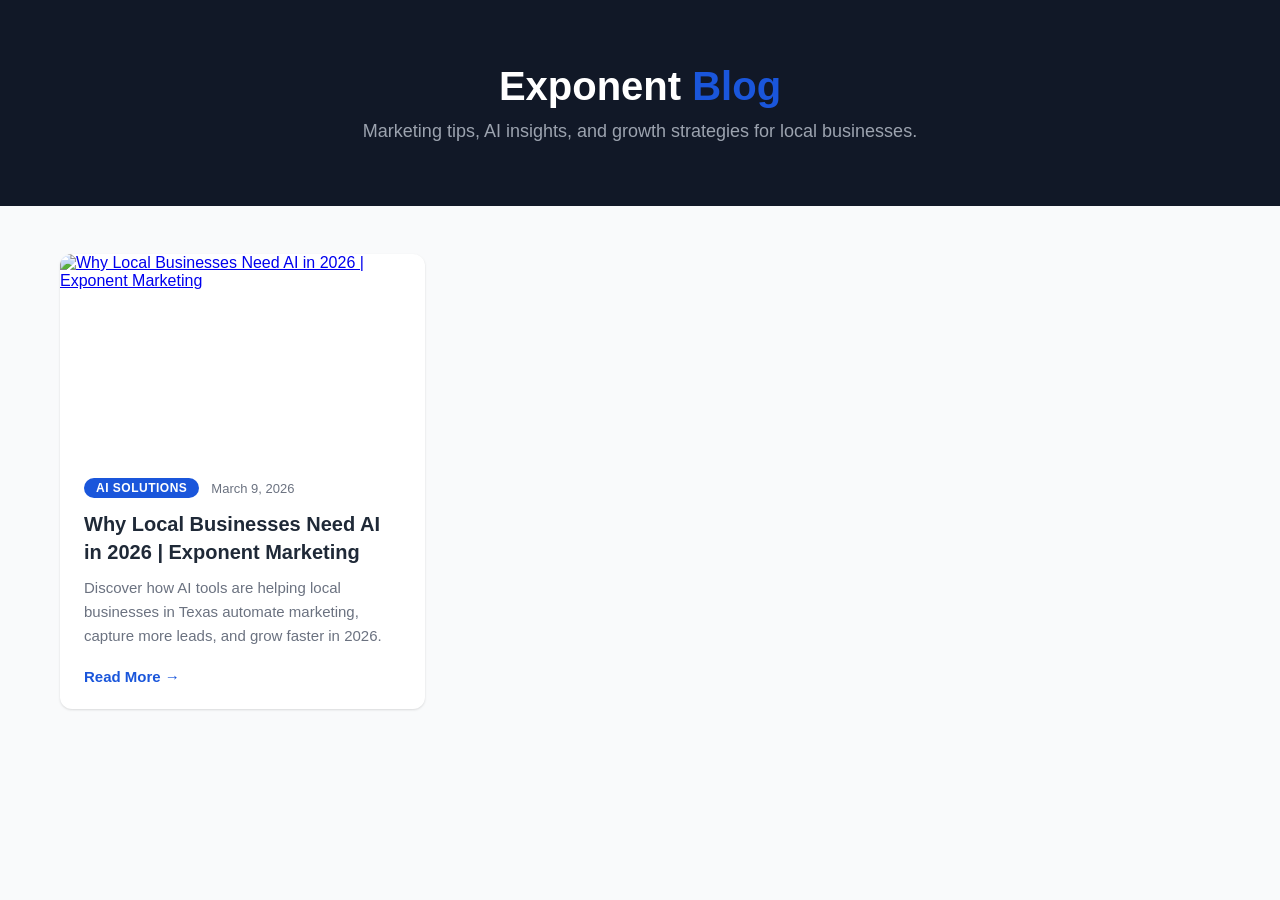
==== blog/index.html @ 5755b31e "Initial setup: automated blog system - Blog listing page (index.html) with card grid, pagination, lo" ====
<!DOCTYPE html>
<html lang="en">
<head>
  <meta charset="UTF-8">
  <meta name="viewport" content="width=device-width, initial-scale=1.0">
  <title>Blog — Exponent Marketing & AI</title>
  <meta name="description" content="Marketing tips, AI insights, and growth strategies for local businesses from Exponent Marketing & AI.">
  <meta property="og:title" content="Blog — Exponent Marketing & AI">
  <meta property="og:description" content="Marketing tips, AI insights, and growth strategies for local businesses.">
  <meta property="og:type" content="website">
  <meta property="og:url" content="https://exponentmarketing.com/blog/">
  <link rel="canonical" href="https://exponentmarketing.com/blog/">
  <style>
    :root {
      --accent: #1a56db;
      --accent-hover: #1447b8;
      --text: #1f2937;
      --text-light: #6b7280;
      --bg: #f9fafb;
      --card-bg: #ffffff;
      --radius: 12px;
    }

    *, *::before, *::after { box-sizing: border-box; margin: 0; padding: 0; }

    body {
      font-family: -apple-system, BlinkMacSystemFont, 'Segoe UI', Roboto, 'Helvetica Neue', Arial, sans-serif;
      color: var(--text);
      background: var(--bg);
      min-height: 100vh;
    }

    /* Header */
    .blog-header {
      background: #111827;
      color: #fff;
      padding: 64px 20px;
      text-align: center;
    }

    .blog-header h1 {
      font-size: 40px;
      font-weight: 800;
      margin-bottom: 12px;
    }

    .blog-header h1 span {
      color: var(--accent);
    }

    .blog-header p {
      font-size: 18px;
      color: #9ca3af;
      max-width: 560px;
      margin: 0 auto;
    }

    /* Grid */
    .blog-container {
      max-width: 1200px;
      margin: 0 auto;
      padding: 48px 20px 80px;
    }

    .blog-grid {
      display: grid;
      grid-template-columns: repeat(3, 1fr);
      gap: 32px;
    }

    /* Card */
    .blog-card {
      background: var(--card-bg);
      border-radius: var(--radius);
      overflow: hidden;
      box-shadow: 0 1px 3px rgba(0,0,0,0.08), 0 1px 2px rgba(0,0,0,0.06);
      transition: transform 0.2s, box-shadow 0.2s;
      display: flex;
      flex-direction: column;
    }

    .blog-card:hover {
      transform: translateY(-4px);
      box-shadow: 0 12px 24px rgba(0,0,0,0.1);
    }

    .blog-card img {
      width: 100%;
      height: 200px;
      object-fit: cover;
      display: block;
    }

    .blog-card-body {
      padding: 24px;
      display: flex;
      flex-direction: column;
      flex: 1;
    }

    .blog-card-meta {
      display: flex;
      align-items: center;
      gap: 12px;
      margin-bottom: 12px;
    }

    .category-pill {
      background: var(--accent);
      color: #fff;
      padding: 3px 12px;
      border-radius: 20px;
      font-size: 12px;
      font-weight: 600;
      text-transform: uppercase;
      letter-spacing: 0.5px;
    }

    .card-date {
      font-size: 13px;
      color: var(--text-light);
    }

    .blog-card h2 {
      font-size: 20px;
      line-height: 1.4;
      margin-bottom: 10px;
    }

    .blog-card h2 a {
      color: var(--text);
      text-decoration: none;
    }

    .blog-card h2 a:hover {
      color: var(--accent);
    }

    .blog-card-excerpt {
      font-size: 15px;
      color: var(--text-light);
      line-height: 1.6;
      margin-bottom: 20px;
      flex: 1;
    }

    .read-more {
      color: var(--accent);
      font-weight: 600;
      text-decoration: none;
      font-size: 15px;
    }

    .read-more:hover {
      text-decoration: underline;
    }

    /* Pagination */
    .pagination {
      display: flex;
      justify-content: center;
      gap: 8px;
      margin-top: 48px;
    }

    .pagination button {
      padding: 10px 18px;
      border: 1px solid #d1d5db;
      background: var(--card-bg);
      border-radius: 8px;
      font-size: 15px;
      cursor: pointer;
      color: var(--text);
      transition: all 0.15s;
    }

    .pagination button:hover {
      border-color: var(--accent);
      color: var(--accent);
    }

    .pagination button.active {
      background: var(--accent);
      color: #fff;
      border-color: var(--accent);
    }

    .pagination button:disabled {
      opacity: 0.4;
      cursor: not-allowed;
    }

    /* States */
    .loading-state,
    .empty-state {
      text-align: center;
      padding: 80px 20px;
      color: var(--text-light);
    }

    .loading-state p,
    .empty-state p {
      font-size: 18px;
    }

    .empty-state h2 {
      font-size: 24px;
      color: var(--text);
      margin-bottom: 8px;
    }

    /* Responsive */
    @media (max-width: 900px) {
      .blog-grid { grid-template-columns: repeat(2, 1fr); }
    }

    @media (max-width: 600px) {
      .blog-header { padding: 48px 20px; }
      .blog-header h1 { font-size: 30px; }
      .blog-header p { font-size: 16px; }
      .blog-grid { grid-template-columns: 1fr; gap: 24px; }
      .blog-container { padding: 32px 16px 60px; }
    }
  </style>
</head>
<body>

  <header class="blog-header">
    <h1>Exponent <span>Blog</span></h1>
    <p>Marketing tips, AI insights, and growth strategies for local businesses.</p>
  </header>

  <main class="blog-container">
    <div id="loading" class="loading-state">
      <p>Loading posts...</p>
    </div>
    <div id="empty" class="empty-state" style="display:none;">
      <h2>No posts yet</h2>
      <p>Check back soon — new content is on the way.</p>
    </div>
    <div id="grid" class="blog-grid" style="display:none;"></div>
    <div id="pagination" class="pagination" style="display:none;"></div>
  </main>

  <script>
    (function () {
      var POSTS_PER_PAGE = 12;
      var currentPage = 1;
      var posts = [];

      var grid = document.getElementById('grid');
      var loading = document.getElementById('loading');
      var empty = document.getElementById('empty');
      var pagination = document.getElementById('pagination');

      function formatDate(dateStr) {
        if (!dateStr) return '';
        var d = new Date(dateStr + 'T00:00:00');
        return d.toLocaleDateString('en-US', { year: 'numeric', month: 'long', day: 'numeric' });
      }

      function truncate(str, len) {
        if (!str) return '';
        return str.length > len ? str.substring(0, len) + '...' : str;
      }

      function renderPage(page) {
        currentPage = page;
        var start = (page - 1) * POSTS_PER_PAGE;
        var pagePosts = posts.slice(start, start + POSTS_PER_PAGE);

        grid.innerHTML = pagePosts.map(function (post) {
          return '<article class="blog-card">' +
            '<a href="' + post.url + '"><img src="' + post.image + '" alt="' + post.title.replace(/"/g, '&quot;') + '" loading="lazy"></a>' +
            '<div class="blog-card-body">' +
              '<div class="blog-card-meta">' +
                (post.category ? '<span class="category-pill">' + post.category + '</span>' : '') +
                '<span class="card-date">' + formatDate(post.date) + '</span>' +
              '</div>' +
              '<h2><a href="' + post.url + '">' + post.title + '</a></h2>' +
              '<p class="blog-card-excerpt">' + truncate(post.description, 140) + '</p>' +
              '<a href="' + post.url + '" class="read-more">Read More &rarr;</a>' +
            '</div>' +
          '</article>';
        }).join('');

        renderPagination();
      }

      function renderPagination() {
        var totalPages = Math.ceil(posts.length / POSTS_PER_PAGE);
        if (totalPages <= 1) {
          pagination.style.display = 'none';
          return;
        }
        pagination.style.display = 'flex';
        var html = '<button ' + (currentPage === 1 ? 'disabled' : '') + ' onclick="blogNav(' + (currentPage - 1) + ')">&larr; Prev</button>';
        for (var i = 1; i <= totalPages; i++) {
          html += '<button class="' + (i === currentPage ? 'active' : '') + '" onclick="blogNav(' + i + ')">' + i + '</button>';
        }
        html += '<button ' + (currentPage === totalPages ? 'disabled' : '') + ' onclick="blogNav(' + (currentPage + 1) + ')">Next &rarr;</button>';
        pagination.innerHTML = html;
      }

      window.blogNav = function (page) {
        renderPage(page);
        window.scrollTo({ top: 0, behavior: 'smooth' });
      };

      fetch('posts.json')
        .then(function (r) { return r.json(); })
        .then(function (data) {
          posts = data;
          loading.style.display = 'none';
          if (posts.length === 0) {
            empty.style.display = 'block';
          } else {
            grid.style.display = 'grid';
            renderPage(1);
          }
        })
        .catch(function () {
          loading.style.display = 'none';
          empty.style.display = 'block';
        });
    })();
  </script>

</body>
</html>
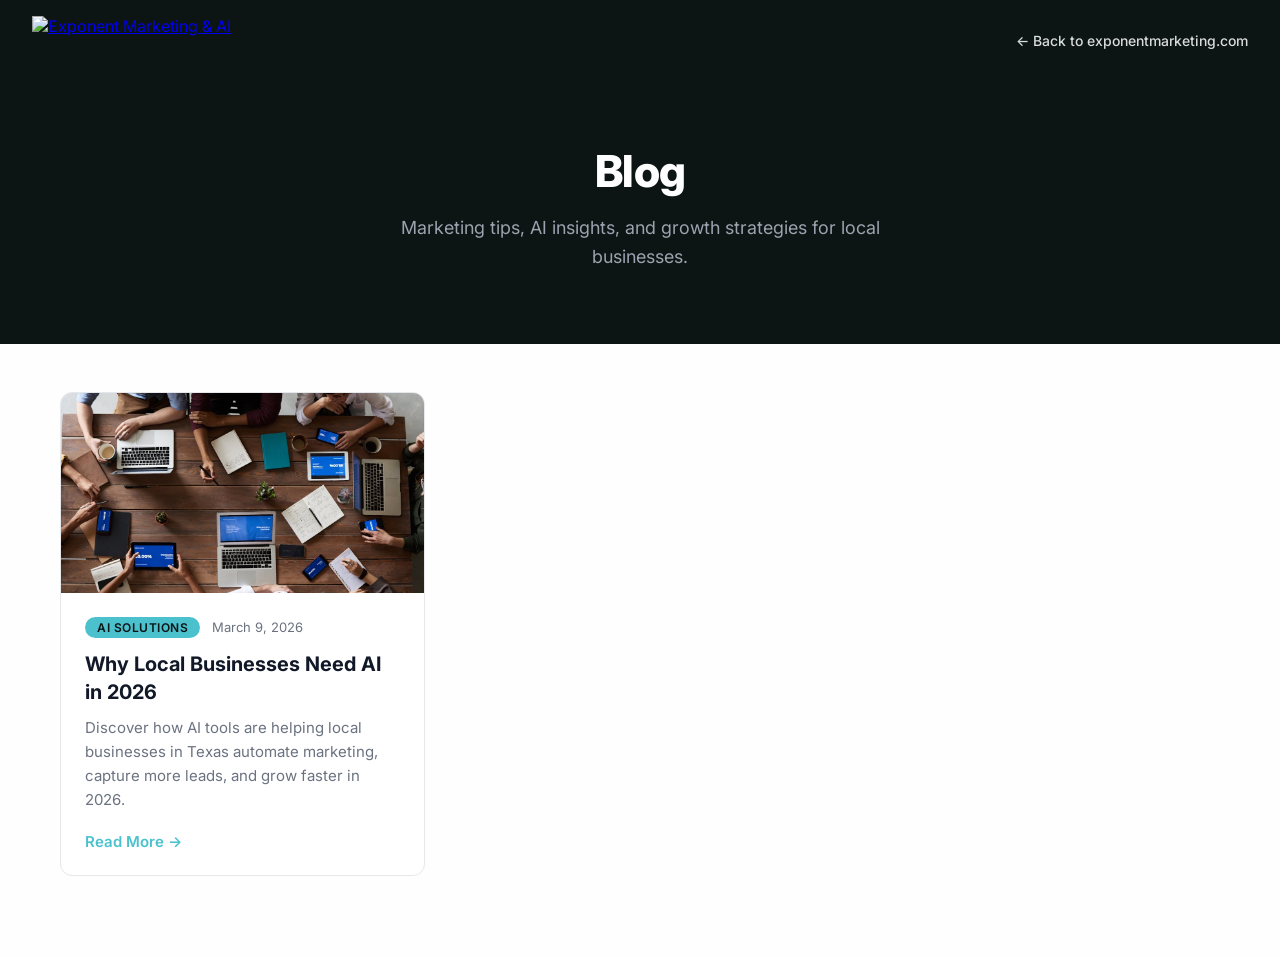
==== commit 02a945e2: "Rebrand blog to match Exponent brand guidelines - Replace #1a56db accent with #4cc1ce teal throughou" ====
--- a/blog/index.html
+++ b/blog/index.html
@@ -10,13 +10,17 @@
   <meta property="og:type" content="website">
   <meta property="og:url" content="https://exponentmarketing.com/blog/">
   <link rel="canonical" href="https://exponentmarketing.com/blog/">
+  <link rel="preconnect" href="https://fonts.googleapis.com">
+  <link rel="preconnect" href="https://fonts.gstatic.com" crossorigin>
+  <link href="https://fonts.googleapis.com/css2?family=Inter:wght@400;500;600;700;800&display=swap" rel="stylesheet">
   <style>
     :root {
-      --accent: #1a56db;
-      --accent-hover: #1447b8;
-      --text: #1f2937;
+      --accent: #4cc1ce;
+      --accent-hover: #3aabb8;
+      --text: #111827;
       --text-light: #6b7280;
-      --bg: #f9fafb;
+      --bg: #fefefe;
+      --bg-dark: #0c1414;
       --card-bg: #ffffff;
       --radius: 12px;
     }
@@ -24,35 +28,61 @@
     *, *::before, *::after { box-sizing: border-box; margin: 0; padding: 0; }
 
     body {
-      font-family: -apple-system, BlinkMacSystemFont, 'Segoe UI', Roboto, 'Helvetica Neue', Arial, sans-serif;
+      font-family: 'Inter', -apple-system, BlinkMacSystemFont, 'Segoe UI', sans-serif;
       color: var(--text);
       background: var(--bg);
       min-height: 100vh;
     }
 
-    /* Header */
-    .blog-header {
-      background: #111827;
-      color: #fff;
-      padding: 64px 20px;
+    /* Nav */
+    .blog-nav {
+      background: var(--bg-dark);
+      padding: 16px 32px;
+      display: flex;
+      align-items: center;
+      justify-content: space-between;
+    }
+
+    .blog-nav-logo img {
+      height: 48px;
+      width: auto;
+      display: block;
+    }
+
+    .blog-nav-back {
+      color: #fefefe;
+      text-decoration: none;
+      font-size: 14px;
+      font-weight: 500;
+      opacity: 0.85;
+      transition: opacity 0.2s;
+    }
+
+    .blog-nav-back:hover {
+      opacity: 1;
+    }
+
+    /* Hero */
+    .blog-hero {
+      background: var(--bg-dark);
+      color: #fefefe;
+      padding: 64px 20px 72px;
       text-align: center;
     }
 
-    .blog-header h1 {
-      font-size: 40px;
+    .blog-hero h1 {
+      font-size: 44px;
       font-weight: 800;
-      margin-bottom: 12px;
-    }
-
-    .blog-header h1 span {
-      color: var(--accent);
-    }
-
-    .blog-header p {
+      margin-bottom: 16px;
+      letter-spacing: -0.5px;
+    }
+
+    .blog-hero p {
       font-size: 18px;
       color: #9ca3af;
-      max-width: 560px;
+      max-width: 520px;
       margin: 0 auto;
+      line-height: 1.6;
     }
 
     /* Grid */
@@ -73,15 +103,16 @@
       background: var(--card-bg);
       border-radius: var(--radius);
       overflow: hidden;
-      box-shadow: 0 1px 3px rgba(0,0,0,0.08), 0 1px 2px rgba(0,0,0,0.06);
-      transition: transform 0.2s, box-shadow 0.2s;
+      border: 1px solid #e5e7eb;
+      transition: transform 0.2s, border-color 0.2s, box-shadow 0.2s;
       display: flex;
       flex-direction: column;
     }
 
     .blog-card:hover {
       transform: translateY(-4px);
-      box-shadow: 0 12px 24px rgba(0,0,0,0.1);
+      border-color: var(--accent);
+      box-shadow: 0 12px 32px rgba(0,0,0,0.08);
     }
 
     .blog-card img {
@@ -107,7 +138,7 @@
 
     .category-pill {
       background: var(--accent);
-      color: #fff;
+      color: #0c1414 !important;
       padding: 3px 12px;
       border-radius: 20px;
       font-size: 12px;
@@ -125,6 +156,7 @@
       font-size: 20px;
       line-height: 1.4;
       margin-bottom: 10px;
+      font-weight: 700;
     }
 
     .blog-card h2 a {
@@ -164,8 +196,9 @@
     }
 
     .pagination button {
+      font-family: 'Inter', sans-serif;
       padding: 10px 18px;
-      border: 1px solid #d1d5db;
+      border: 1px solid #e5e7eb;
       background: var(--card-bg);
       border-radius: 8px;
       font-size: 15px;
@@ -181,8 +214,9 @@
 
     .pagination button.active {
       background: var(--accent);
-      color: #fff;
+      color: #0c1414 !important;
       border-color: var(--accent);
+      font-weight: 600;
     }
 
     .pagination button:disabled {
@@ -215,9 +249,15 @@
     }
 
     @media (max-width: 600px) {
-      .blog-header { padding: 48px 20px; }
-      .blog-header h1 { font-size: 30px; }
-      .blog-header p { font-size: 16px; }
+      .blog-nav {
+        padding: 12px 16px;
+      }
+      .blog-nav-logo img {
+        height: 40px;
+      }
+      .blog-hero { padding: 48px 20px 56px; }
+      .blog-hero h1 { font-size: 32px; }
+      .blog-hero p { font-size: 16px; }
       .blog-grid { grid-template-columns: 1fr; gap: 24px; }
       .blog-container { padding: 32px 16px 60px; }
     }
@@ -225,8 +265,15 @@
 </head>
 <body>
 
-  <header class="blog-header">
-    <h1>Exponent <span>Blog</span></h1>
+  <nav class="blog-nav">
+    <a href="https://exponentmarketing.com" class="blog-nav-logo">
+      <img src="https://i0.wp.com/exponentmarketing.com/wp-content/uploads/2024/07/Copy-of-Heading.png?fit=550%2C550&ssl=1" alt="Exponent Marketing & AI">
+    </a>
+    <a href="https://exponentmarketing.com" class="blog-nav-back">&larr; Back to exponentmarketing.com</a>
+  </nav>
+
+  <header class="blog-hero">
+    <h1>Blog</h1>
     <p>Marketing tips, AI insights, and growth strategies for local businesses.</p>
   </header>
 
@@ -264,20 +311,32 @@
         return str.length > len ? str.substring(0, len) + '...' : str;
       }
 
+      function stripPipe(title) {
+        if (!title) return '';
+        var idx = title.indexOf('|');
+        return idx > -1 ? title.substring(0, idx).trim() : title;
+      }
+
+      function getImagePath(post) {
+        return '/blog/posts/images/' + post.slug + '.jpg';
+      }
+
       function renderPage(page) {
         currentPage = page;
         var start = (page - 1) * POSTS_PER_PAGE;
         var pagePosts = posts.slice(start, start + POSTS_PER_PAGE);
 
         grid.innerHTML = pagePosts.map(function (post) {
+          var displayTitle = stripPipe(post.title);
+          var imgSrc = getImagePath(post);
           return '<article class="blog-card">' +
-            '<a href="' + post.url + '"><img src="' + post.image + '" alt="' + post.title.replace(/"/g, '&quot;') + '" loading="lazy"></a>' +
+            '<a href="' + post.url + '"><img src="' + imgSrc + '" alt="' + displayTitle.replace(/"/g, '&quot;') + '" loading="lazy" onerror="this.src=\'/blog/posts/images/default.jpg\'"></a>' +
             '<div class="blog-card-body">' +
               '<div class="blog-card-meta">' +
                 (post.category ? '<span class="category-pill">' + post.category + '</span>' : '') +
                 '<span class="card-date">' + formatDate(post.date) + '</span>' +
               '</div>' +
-              '<h2><a href="' + post.url + '">' + post.title + '</a></h2>' +
+              '<h2><a href="' + post.url + '">' + displayTitle + '</a></h2>' +
               '<p class="blog-card-excerpt">' + truncate(post.description, 140) + '</p>' +
               '<a href="' + post.url + '" class="read-more">Read More &rarr;</a>' +
             '</div>' +
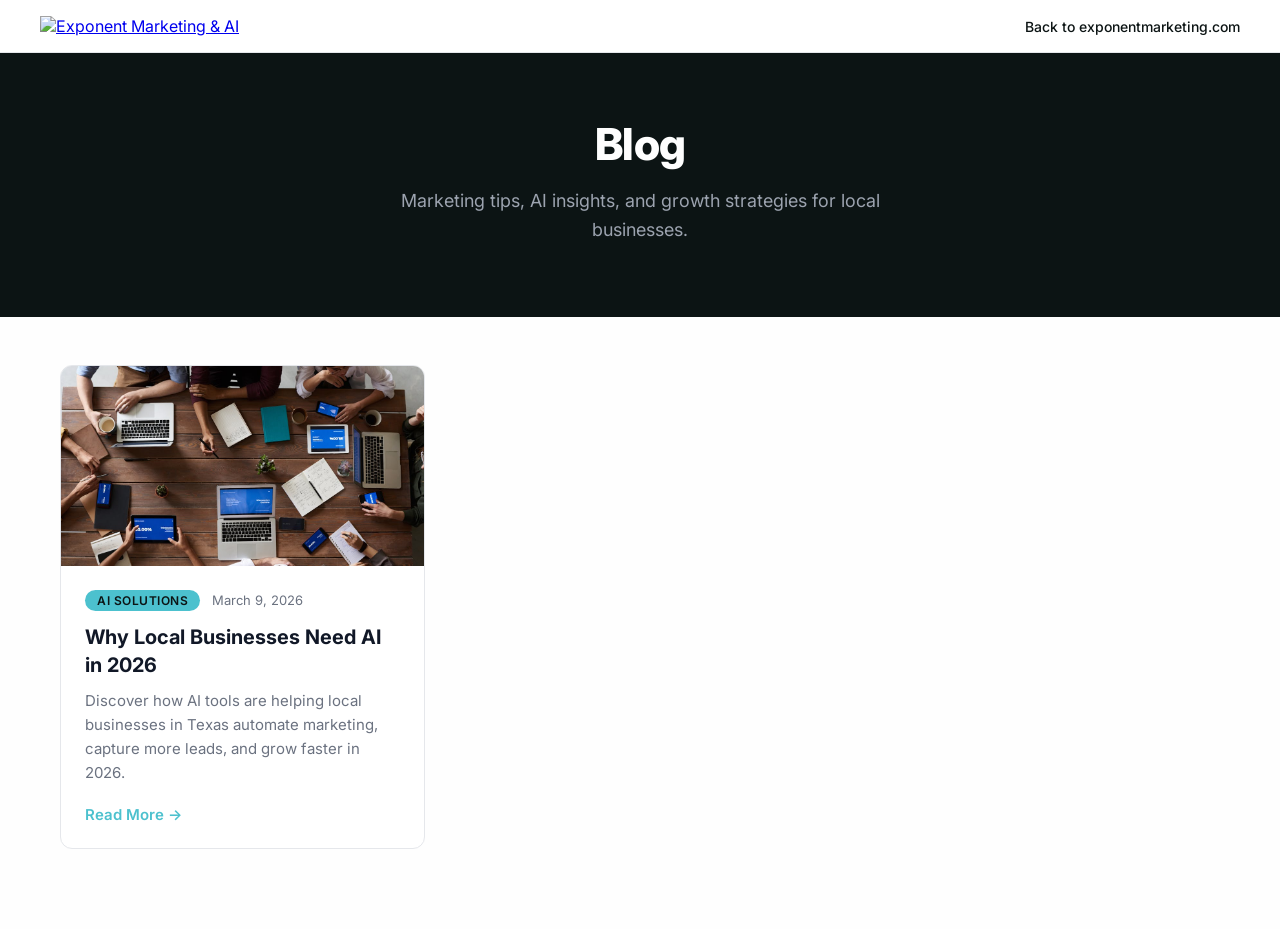
==== commit aec89700: "Fix header nav, CTA button visibility, SVG gradient, and card images Header/Nav: - White background " ====
--- a/blog/index.html
+++ b/blog/index.html
@@ -16,7 +16,7 @@
   <style>
     :root {
       --accent: #4cc1ce;
-      --accent-hover: #3aabb8;
+      --accent-hover: #3aafbc;
       --text: #111827;
       --text-light: #6b7280;
       --bg: #fefefe;
@@ -36,30 +36,30 @@
 
     /* Nav */
     .blog-nav {
-      background: var(--bg-dark);
-      padding: 16px 32px;
+      background: #ffffff;
+      padding: 16px 40px;
       display: flex;
       align-items: center;
       justify-content: space-between;
+      border-bottom: 1px solid #e5e7eb;
     }
 
     .blog-nav-logo img {
-      height: 48px;
+      max-height: 45px;
       width: auto;
       display: block;
     }
 
     .blog-nav-back {
-      color: #fefefe;
+      color: #0c1414;
       text-decoration: none;
       font-size: 14px;
       font-weight: 500;
-      opacity: 0.85;
       transition: opacity 0.2s;
     }
 
     .blog-nav-back:hover {
-      opacity: 1;
+      opacity: 0.7;
     }
 
     /* Hero */
@@ -185,6 +185,19 @@
 
     .read-more:hover {
       text-decoration: underline;
+    }
+
+    /* CTA Button (nuclear specificity for WordPress/inherited overrides) */
+    .cta-button, a.cta-button, button.cta-button {
+      color: #0c1414 !important;
+      background-color: #4cc1ce !important;
+      -webkit-text-fill-color: #0c1414 !important;
+      text-decoration: none !important;
+    }
+    .cta-button:hover, a.cta-button:hover {
+      background-color: #3aafbc !important;
+      color: #0c1414 !important;
+      -webkit-text-fill-color: #0c1414 !important;
     }
 
     /* Pagination */
@@ -253,7 +266,7 @@
         padding: 12px 16px;
       }
       .blog-nav-logo img {
-        height: 40px;
+        max-height: 38px;
       }
       .blog-hero { padding: 48px 20px 56px; }
       .blog-hero h1 { font-size: 32px; }
@@ -267,9 +280,9 @@
 
   <nav class="blog-nav">
     <a href="https://exponentmarketing.com" class="blog-nav-logo">
-      <img src="https://i0.wp.com/exponentmarketing.com/wp-content/uploads/2024/07/Copy-of-Heading.png?fit=550%2C550&ssl=1" alt="Exponent Marketing & AI">
+      <img src="https://exponentmarketing.com/wp-content/uploads/2025/02/cropped-New-Exponent-Logo-Transparent.png" alt="Exponent Marketing & AI">
     </a>
-    <a href="https://exponentmarketing.com" class="blog-nav-back">&larr; Back to exponentmarketing.com</a>
+    <a href="https://exponentmarketing.com" class="blog-nav-back">Back to exponentmarketing.com</a>
   </nav>
 
   <header class="blog-hero">
